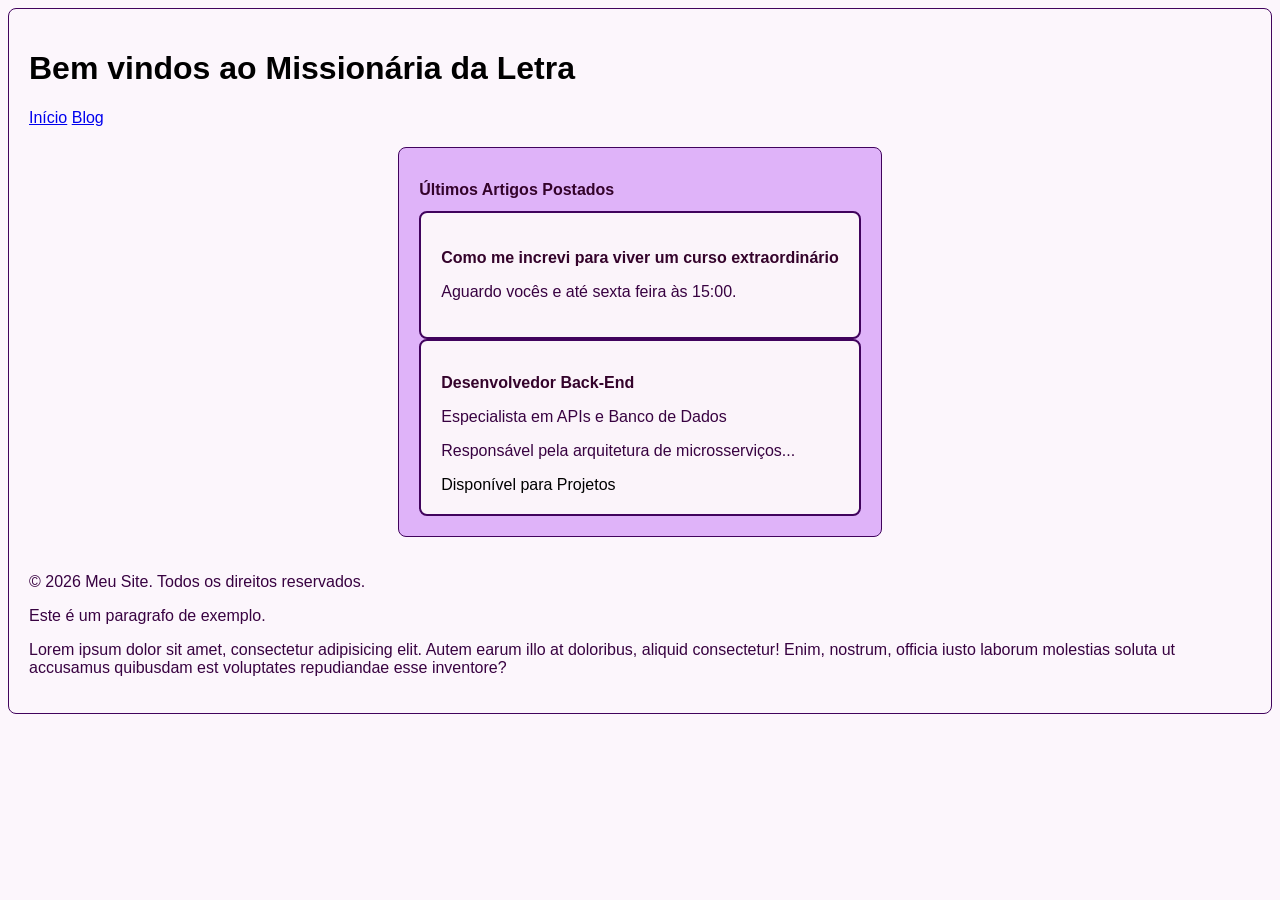
==== index.html @ d2622344 "Site Online" ====
<!-- Declaração da versão HTML5 para o navegador -->
<!DOCTYPE html>

<!-- Elemento raiz com definição do idioma -->
<html lang="pt-br">

<!-- Início da seção de configurações e metadados (não visível na página) -->
<head>

<!-- Define a codificação para suporte correto a acentuação -->
    <meta charset="UTF-8">

    <!-- Configura a escala da tela para dispositivos móveis -->
    <meta name="viewport" content="width=device-width, initial-scale=1.0">

    <!-- Define o título que será exibido na aba do navegador -->
    <title>Document</title>
</head>

<!-- Início do corpo da página -->
<body>

    <!-- Título principal da página -->
   <!DOCTYPE html>
<html lang="pt-BR">
    <head>
        <meta charset="UTF-8">
        <title>Exemplo Semântico</title>
        <link rel="stylesheet" href="style.css">
    </head>
    <body>
        <header>
            <h1>Bem vindos ao Missionária da Letra</h1>
            <nav>
                <a href="#home">Início</a>
                <a href="#blog">Blog</a>
            </nav>
        </header>

        <main class="content">
            <section id="blog">
                <h2>Últimos Artigos Postados</h2>
                <article>
                    

                    <h3>Como me increvi para viver um curso extraordinário</h3>
                    <p>Aguardo vocês e até sexta feira às 15:00.</p>
                
                    </p>
                </article>
                <article class="cartao-perfil">
    <h2 class="cartao-titulo">
        Desenvolvedor Back-End
    </h2>
    <p class="cartao-subtitulo">
        Especialista em APIs e Banco de Dados
    </p>
    <p class="cartao-descricao">
        Responsável pela arquitetura de microsserviços...
    </p>
    <div class="cartao-status">
        Disponível para Projetos
    </div>
</article>
            </section>
        </main>

        <footer>
            <p>© 2026 Meu Site. Todos os direitos reservados.</p>
        </footer>
    </body>
</html>

   <!-- Paragrafo de exemplo -->
   <p>Este é um paragrafo de exemplo.</p>

   <!-- Paragrafo com texto lorem ipsum -->
   <p>Lorem ipsum dolor sit amet, consectetur adipisicing elit. Autem earum illo at doloribus, aliquid consectetur! Enim, nostrum, officia iusto laborum molestias soluta ut accusamus quibusdam est voluptates repudiandae esse inventore?</p>
</body>
<!-- </html> -->
---- style.css ----
/* Criar um estilo para página, tais como cores e fontes das letras */
body {
    font-family: Verdana, sans-serif;
    background-color: #fcf6fc;
    border: 1px solid #41035d;
    border-radius: 8px;
    padding: 20px;
}
/* Estilo para a seção principal */
section {
    background-color: #dfb3f9;
    border: 1px solid #41035d;
    border-radius: 8px;
    padding: 20px;
}
/* Estilo para os artigos */
article {
    background-color: #fbf4fa;
    border: 2px solid #41035d;
    border-radius: 8px;
    padding: 20px;
}
/* Estilo para o cabeçalho */
h2, h3 {
    /* Toda vez que precisar trocar a cor do texto, declare a tag que contenha o texto que vai trocar de cor e chame o argumento color */
    color: #34032b;
    font-family: 'Arial', sans-serif;
    font-size: 16px;
    margin-bottom: 12px;
}
/* Cor para a letra de todo o site */
p {
    color: rgb(56, 2, 65);
}
.content {
    display: flex;
    /* color: #34032b; */
    flex-direction: column;
    align-items: center;
    justify-content: center;
    padding: 20px;
}
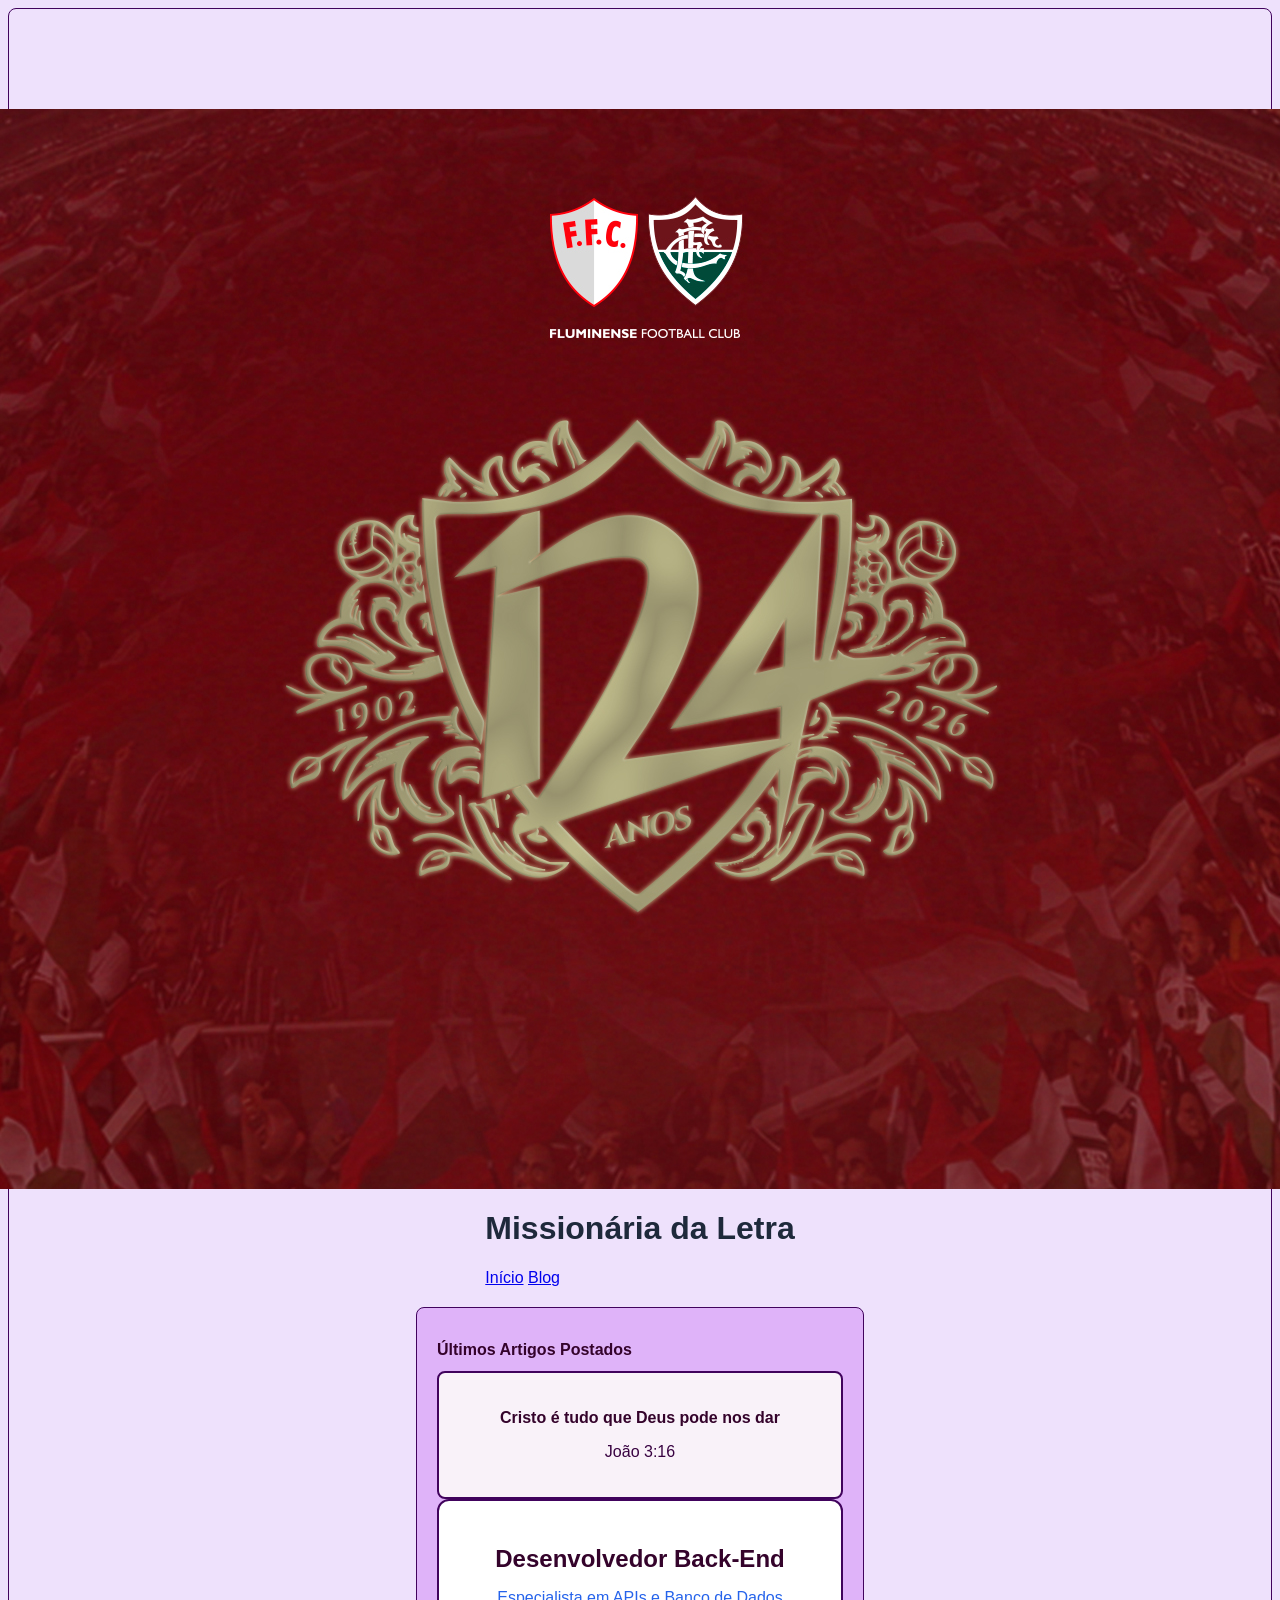
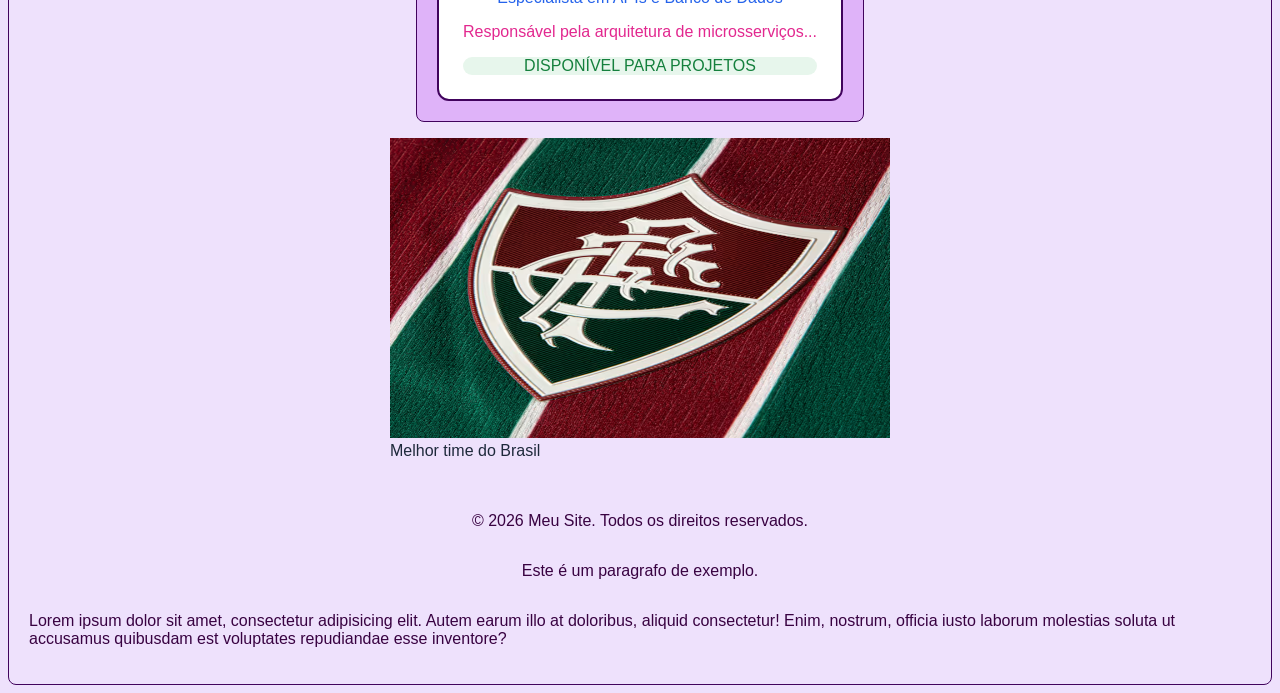
==== commit ebf4d0f8: "Add imagem no site" ====
--- a/index.html
+++ b/index.html
@@ -29,8 +29,9 @@
         <link rel="stylesheet" href="style.css">
     </head>
     <body>
+        <img src="/assets/Flu 124 anos.jpeg" alt="Melhor time do Rio" class="Flu 124 anos">
         <header>
-            <h1>Bem vindos ao Missionária da Letra</h1>
+            <h1>Missionária da Letra</h1>
             <nav>
                 <a href="#home">Início</a>
                 <a href="#blog">Blog</a>
@@ -43,26 +44,31 @@
                 <article>
                     
 
-                    <h3>Como me increvi para viver um curso extraordinário</h3>
-                    <p>Aguardo vocês e até sexta feira às 15:00.</p>
+                    <h3>Cristo é tudo que Deus pode nos dar</h3>
+                    <p>João 3:16</p>
                 
                     </p>
                 </article>
                 <article class="cartao-perfil">
-    <h2 class="cartao-titulo">
-        Desenvolvedor Back-End
-    </h2>
-    <p class="cartao-subtitulo">
-        Especialista em APIs e Banco de Dados
-    </p>
-    <p class="cartao-descricao">
-        Responsável pela arquitetura de microsserviços...
-    </p>
-    <div class="cartao-status">
-        Disponível para Projetos
-    </div>
-</article>
+                    <h2 class="cartao-titulo">
+                        Desenvolvedor Back-End
+                    </h2>
+                    <p class="cartao-subtitulo">
+                        Especialista em APIs e Banco de Dados
+                    </p>
+                    <p class="cartao-descricao">
+                        Responsável pela arquitetura de microsserviços...
+                    </p>
+                    <div class="cartao-status">
+                        Disponível para Projetos
+                    </div>
+                </article>
             </section>
+            <figure>
+                <img src="assets/png.avif" alt="Melhor Time do Rio" width="500" height="300" loading="lazy">
+                <figcaption>Melhor time do Brasil</figcaption>
+            </figure>
+    
         </main>
 
         <footer>
--- a/style.css
+++ b/style.css
@@ -1,12 +1,44 @@
 /* Criar um estilo para página, tais como cores e fontes das letras */
+
 body {
-    font-family: Verdana, sans-serif;
+    font-family: 'Segoe UI', sans-serif;
     background-color: #fcf6fc;
+    display: flex;
+    flex-direction: column;
+    align-items: center;
+    color:rgb(46, 46, 44);
     border: 1px solid #41035d;
     border-radius: 8px;
+    padding: 100px 20px 20px 20px;
+}
+body {
+    font-family: 'Segoe UI', sans-serif;
+    background-color: #eee1fc;
+    color: #1e293b;
+}
+
+/* Propriedade para a imagem de fundo */
+    background-image: url('caminho/para/a/tua-imagem.jpg')
+    background-size: cover;
+    background-position: center;
+    background-repeat: no-repeat;
+    background-attachment: fixed;
+
+/* Estilo para a seção principal */
+header{
+    position: fixed;
+    top: 0;
+    left: 0;
+    right: 0;
+    z-index: 1000;
+    background-color: #fda5a5;
+    border: 1px solid #CCCCCC;
+    border-radius: 8px;
     padding: 20px;
+    box-sizing: border-box;
+
 }
-/* Estilo para a seção principal */
+
 section {
     background-color: #dfb3f9;
     border: 1px solid #41035d;
@@ -14,13 +46,16 @@
     padding: 20px;
 }
 /* Estilo para os artigos */
+
 article {
-    background-color: #fbf4fa;
+    background-color: #f9f2f9;
     border: 2px solid #41035d;
     border-radius: 8px;
     padding: 20px;
+    text-align: center;
 }
 /* Estilo para o cabeçalho */
+
 h2, h3 {
     /* Toda vez que precisar trocar a cor do texto, declare a tag que contenha o texto que vai trocar de cor e chame o argumento color */
     color: #34032b;
@@ -29,6 +64,7 @@
     margin-bottom: 12px;
 }
 /* Cor para a letra de todo o site */
+
 p {
     color: rgb(56, 2, 65);
 }
@@ -39,4 +75,30 @@
     align-items: center;
     justify-content: center;
     padding: 20px;
+}
+.cartao-perfil {
+    font-family: 'Segoe UI', sans-serif;
+    background-color: #ffffff;
+    padding: 24px;
+    border-radius: 8px;
+    border: 2px solid #41035d;
+    border-radius: 12px;
+    background-repeat: ;
+}
+.cartao-titulo {
+    font-size: 1.5rem;
+    front-weight: 700;
+}
+.cartao-subtitulo {
+    color: #2563eb;
+    front-weight: 600;
+}
+.cartao-descricao {
+    color: #e2288f;
+}
+.cartao-status {
+    color: #15803d;
+    background-color: rgba(22, 163, 74, 0.1);
+    text-transform: uppercase;
+    border-radius: 9999px;
 }
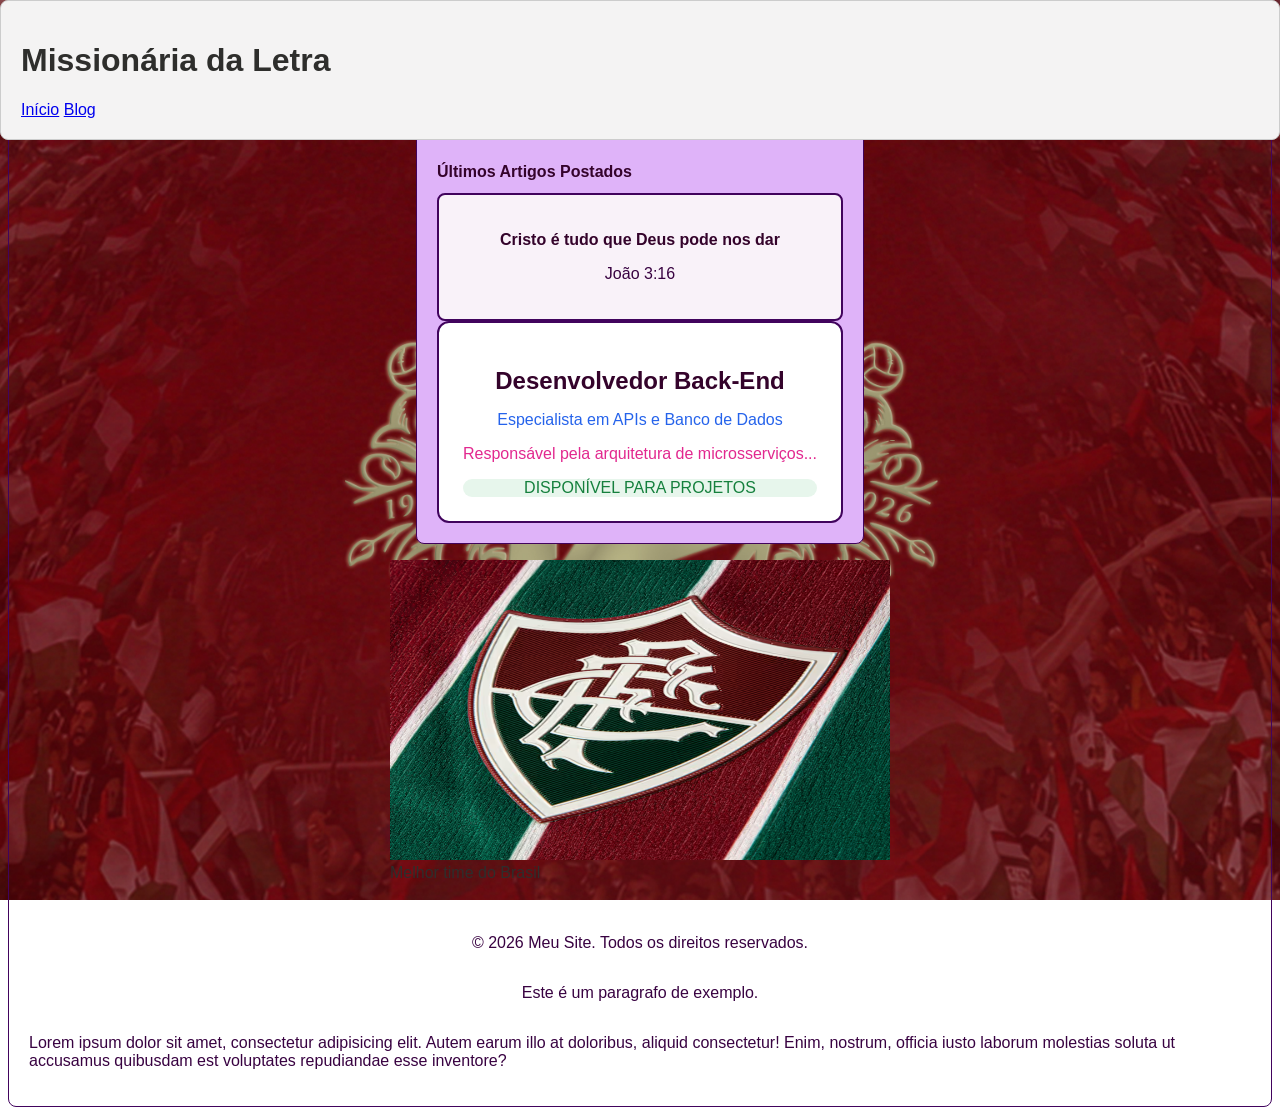
==== commit 65d627e7: "Add imagem no site" ====
--- a/index.html
+++ b/index.html
@@ -29,7 +29,7 @@
         <link rel="stylesheet" href="style.css">
     </head>
     <body>
-        <img src="/assets/Flu 124 anos.jpeg" alt="Melhor time do Rio" class="Flu 124 anos">
+        <!-- <img src="/assets/Flu 124 anos.jpeg" alt="Melhor time do Rio" class="Flu 124 anos"> -->
         <header>
             <h1>Missionária da Letra</h1>
             <nav>
--- a/style.css
+++ b/style.css
@@ -2,7 +2,7 @@
 
 body {
     font-family: 'Segoe UI', sans-serif;
-    background-color: #fcf6fc;
+    /* background-color: #fcf6fc; */
     display: flex;
     flex-direction: column;
     align-items: center;
@@ -10,19 +10,15 @@
     border: 1px solid #41035d;
     border-radius: 8px;
     padding: 100px 20px 20px 20px;
-}
-body {
-    font-family: 'Segoe UI', sans-serif;
-    background-color: #eee1fc;
-    color: #1e293b;
-}
-
-/* Propriedade para a imagem de fundo */
-    background-image: url('caminho/para/a/tua-imagem.jpg')
+    /* Propriedade para a imagem de fundo */
+    background-image: url('/assets/Flu\ 124\ anos.jpeg');
     background-size: cover;
     background-position: center;
     background-repeat: no-repeat;
     background-attachment: fixed;
+}
+
+
 
 /* Estilo para a seção principal */
 header{
@@ -31,7 +27,7 @@
     left: 0;
     right: 0;
     z-index: 1000;
-    background-color: #fda5a5;
+    background-color: #f4f3f3;
     border: 1px solid #CCCCCC;
     border-radius: 8px;
     padding: 20px;
